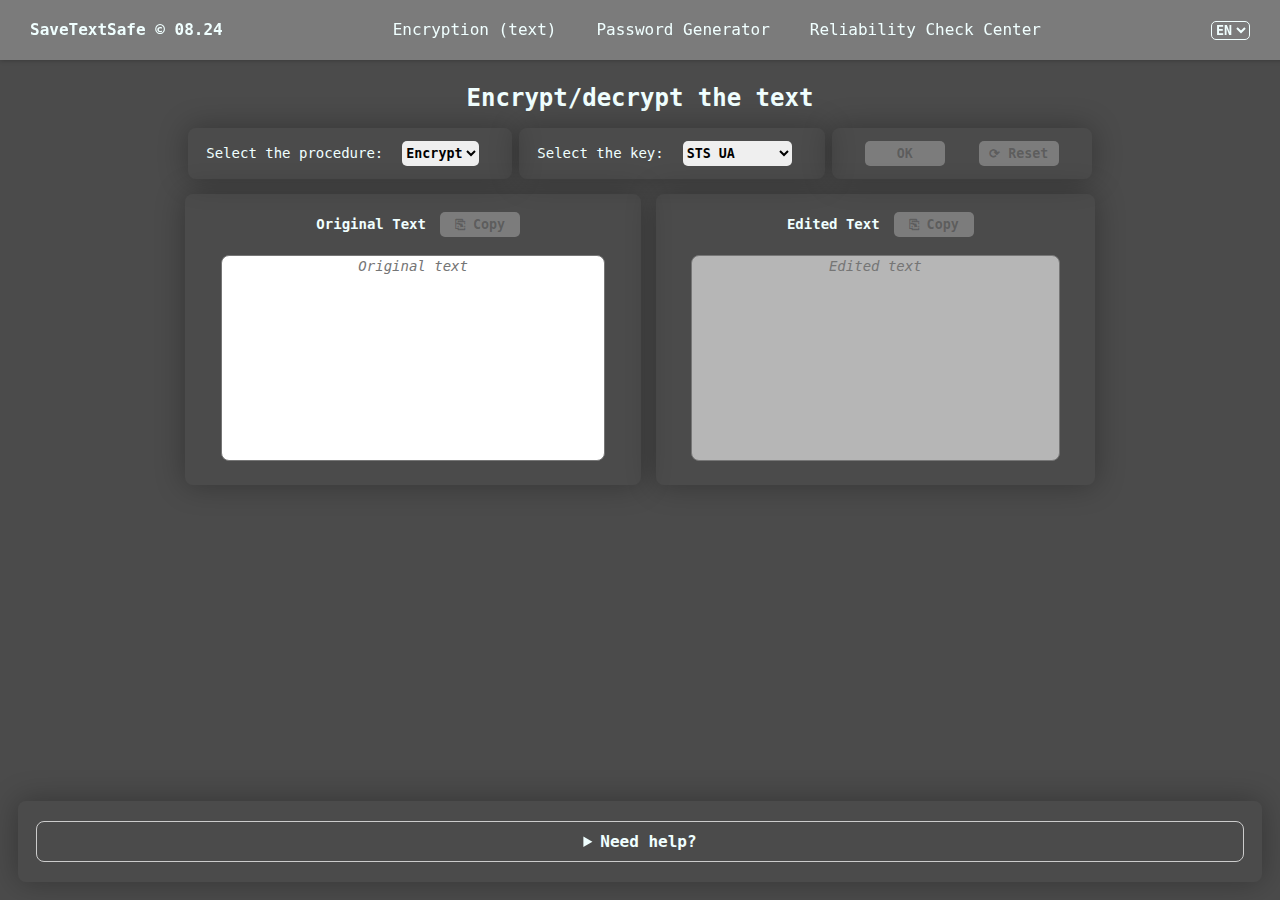
==== index.html @ 75fd4c8f "first commit" ====
<!DOCTYPE html>
<html lang="en">

<head>
    <meta charset="UTF-8">
    <meta name="viewport" content="width=device-width, initial-scale=1.0">
    <title>Encryption (text)</title>
    <link rel="icon" type="image/png" href="images/encrypt_icon.svg">
    <link rel="stylesheet" href="css/style.css">
    <link rel="stylesheet" href="css/header.css">
</head>

<body>
    <div class="wrapper">
        <header>
            <div class="header__section">
                <div class="header__item headerlogo__text">
                    <a href="about.html" title="About">SaveTextSafe © 08.24</a>
                </div>
            </div>
            <div class="header__section_main_services">
                <div class="header__item headerButton">
                    <a href="index.html">Encryption (text)</a>
                </div>
                <div class="header__item headerButton">
                    <a href="password_generator.html">Password Generator</a>
                </div>
                <div class="header__item headerButton">
                    <a href="cipher_reliability_check.html">Reliability Check Center</a>
                </div>
            </div>
            <div class="header__section">
                <div class="header__item language">
                    <select id="selectLanguage">
                        <option value="EN">EN</option>
                        <option value="UA">UA</option>
                    </select>
                </div>
            </div>
        </header>
        <nav class="scroll-nav">
            <ul>
                <li><a href="index.html">Encryption (text)</a></li>
                <li><a href="password_generator.html">Password Generator</a></li>
                <li><a href="cipher_reliability_check.html">Reliability Check Center</a></li>
            </ul>
        </nav>
        <main>
            <h1 id="encryptDecryptTitle">Encrypt/decrypt the text</h1>
            <div class="EncryptionControl">
                <form class="SelectProcedure">
                    <label>Select the procedure:</label>
                    <select id="selectProcedure">
                        <option value="encrypt">Encrypt</option>
                        <option value="decrypt">Decrypt</option>
                    </select>
                </form>
                <form class="ChooseEncryptKey">
                    <label>Select the key:</label>
                    <select id="chooseEncryptKey">
                        <option value="SC_UA">STS UA</option>
                        <option value="Caesar_UA_3">Caesar UA 3</option>
                        <option value="atbash_UA">Atbash UA</option>
                        <option value="SC_EN">STS EN</option>
                        <option value="Caesar_EN_3">Caesar EN 3</option>
                        <option value="atbash_EN">Atbash EN</option>
                    </select>
                </form>
                <form class="ActionButtons">
                    <button disabled id="submitButton" type="button" onclick="EncryptionRequest()">OK</button>
                    <button disabled id="resetResultsButton" type="button" onclick="resetTextareaValue()">⟳
                        Reset</button>
                </form>
            </div>
            <div class="TextArea">
                <form class="TextAreaOriginal">
                    <label id="textOriginal">Original Text</label>
                    <input disabled id="copyOriginalButton" type="button" onclick="copyTAWO()" value="⎘ Copy">
                    <textarea id="ta-wo" placeholder="Original text"></textarea>
                </form>
                <form class="TextAreaEdited">
                    <label id="textEdited">Edited Text</label>
                    <input disabled id="copyEditedButton" type="button" onclick="copyTARO()" value="⎘ Copy">
                    <textarea readonly id="ta-ro" placeholder="Edited text"></textarea>
                </form>
            </div>
        </main>
        <footer>
            <div class="EncryptionHelp">
                <form class="EncryptionHelpSection">
                    <details>
                        <summary id="needHelpTitle">Need help?</summary>
                        <details class="instruction">
                            <summary>How to use the service: step-by-step instruction</summary>
                            <ol>
                                <li>Select the procedure: Choose "decrypt" if you want to decrypt the text, or "encrypt"
                                    if you want to encrypt the text.</li>
                                <li>Select the key: Here, you will select the key for your chosen procedure.</li>
                                <li>After that, enter some text in the "Original text" form (the program will not work
                                    otherwise).</li>
                                <li>Once you have entered text in the "Original text" form, the program will unblock the
                                    control buttons ("OK", "Reset", "Copy"), and you can press "OK" or simply hit
                                    "Enter" on your keyboard to encrypt/decrypt your text. The encrypted or decrypted text
                                    will be displayed in the "Edited text" form.</li>
                                <li>If you want to copy your text (whether encrypted, decrypted, or original), you can
                                    click the "Copy" button in the appropriate form. If you encrypt the text and then
                                    accidentally erase the original text from the form, the text in the "Edited text"
                                    form will remain active for copying (until you reload the page).</li>
                            </ol>
                        </details>
                        <details>
                            <summary>What is encryption and why should I use it?</summary>
                            <p>Encryption is the process of converting text into a code that is unintelligible to
                                outsiders to protect information from unauthorized access. Encryption is used to protect
                                sensitive information such as passwords, personal data, financial information, etc.</p>
                        </details>
                        <details>
                            <summary>How is text encrypted or decrypted?</summary>
                            <p>During encryption, the text is converted into an encrypted code using a specific
                                algorithm and a key. An encryption key is a unique code used to both encrypt and decrypt
                                the text.</p>
                            <p> Decryption is the process of converting the encrypted text back to plain text
                                using the same key that was used for encryption. Without the correct key, decryption is
                                impossible.</p>
                        </details>
                        <details>
                            <summary>Is the encryption used on this page secure?</summary>
                            <p>No, this page only supports symmetric encryption (where the same key is used for
                                encryption
                                and decryption), so the text can be easily decrypted by guessing the key.</p>
                        </details>
                        <details>
                            <summary>Can I encrypt special characters and numbers?</summary>
                            <p>Yes, the encryption on this page supports encryption of special characters and numbers
                                along with regular text characters.
                            </p>
                        </details>
                        <details>
                            <summary>How can I make sure that the text is encrypted/decrypted correctly?</summary>
                            <p>You can check the correctness of encryption/decryption by comparing the results with the
                                original text by using crypt-keys in the website.</p>
                        </details>

                    </details>
                </form>
            </div>
        </footer>
    </div>
    <script src="js/control_results.js" defer></script>
    <script src="js/encryption.js" defer></script>
    <script src="js/event_select_lang.js" defer></script>
</body>

</html>
---- css/style.css ----
html, body {
    height: 100%;
    display: flex;
    flex-direction: column;
    background: #4B4B4B;
}

main {
    margin-top: 60px;
    flex: 1 1 auto;
}

#encryptDecryptTitle {
    text-align: center;
    font-size: 24px;
}

h1, label, p, li{
    font-family: monospace;
    color: azure;
    font-size: 14px;
}

textarea {
    resize: none;
    width: 90%;
    height: 200px;
}

textarea,
#textOriginal,
#textEdited,
#copyEditedButton,
#copyOriginalButton {
    margin: 10px;
}

.EncryptionControl {
    display: flex;
    flex-direction: row;
    justify-content: center;
    gap: 7px;
    padding-bottom: 15px;
    flex-wrap: wrap;
}

#selectProcedure,
#chooseEncryptKey,
#resetResultsButton,
#submitButton,
#copyEditedButton,
#copyOriginalButton {
    margin: 3px 15px;
    border-radius: 5px;
    height: 25px;
    font-family: monospace, Helvetica;
    font-weight: bold;
    cursor: pointer;
    border: none;
}

#resetResultsButton,
#submitButton,
#copyEditedButton,
#copyOriginalButton {
    width: 80px;
}

.wrapper{
    min-height: 100%;
    display: flex;
    flex-direction: column;
}

form {
    box-shadow: 0 0 30px rgba(0, 0, 0, 0.3);
    border-radius: 8px;
    padding: 10px 18px 10px 18px;
}

::selection {
    color: aquamarine;
}

.TextArea {
    display: flex;
    text-align: center;
    flex-wrap: wrap;
    justify-content: center;
    gap: 15px;
}

.TextArea ::placeholder {
    text-align: center;
    font-style: italic;
    font-size: 14px;
}

#ta-ro,
#ta-wo {
    border-radius: 8px;
}

#ta-ro {
    background-color: #b6b6b6;
    cursor: default;

}

#textEdited,
#textOriginal {
    font-weight: bold;
}

#copyEditedButton,
#copyOriginalButton {
    margin: 8px auto;
}

.EncryptionHelp {
    padding: 15px 10px 10px 10px;
}

details {
    margin: 10px 0;
    padding: 10px;
    border: 1px solid #ccc;
    border-radius: 8px;
}

summary {
    font-family: monospace, Helvetica;
    font-weight: bold;
    cursor: pointer;
    color: azure;
}

#needHelpTitle{
    text-align: center;
}

.instruction{
    border: 3px solid #ccc;
}
---- css/header.css ----
header {
    display: flex;
    justify-content: space-between;
    padding: 10px;
    background: #7b7b7b;
    color: azure;
    font-family: monospace, Helvetica;
    font-size: 16px;
    position: fixed;
    width: 100%;
    top: 0;
    left: 0;
    z-index: 1000;
    box-shadow: 0 0 5px rgba(0, 0, 0, 0.3);
}

.header__section,
.header__section_main_services {
    display: flex;
    padding-right: 20px;
}

.headerlogo__text { 
    font-weight: bold;
}

.headerlogo__text a:hover{
    border-bottom: none;
}

.header__item {
    padding: 10px 15px;
    margin-left: 5px;
    margin-right: 5px;
}

a {
    color: azure;
    text-decoration-line: none;
    transition: all .2s linear;
}

a:hover{
    padding-bottom: 1px;
    border-bottom: 2.5px solid azure;
}

.scroll-nav ul {
  display: flex;
  overflow-x: auto;
  list-style: none;
  padding: 15px;
  margin: 0;
}

.scroll-nav li {
  margin-right: 11px;
}

.scroll-nav a {
    text-decoration: none;
    color: azure;
    padding: 10px;
}

@media screen and (max-width: 1045px) {
    .header__section_main_services { display: none; }
    main { padding: 40px 10px 0px 10px; }
}

.scroll-nav{
    display: flex;
    padding-top: 50px;
    background: #6b6b6b;
    position: fixed;
    width: 100%;
    left: 0;
    font-size: 16px;
    font-family: monospace, Helvetica;
    justify-content: center;
    white-space: nowrap;    
}

@media screen and (min-width: 1046px) {
    .scroll-nav { display: none; }
    main { padding-top: 0px; }
}

#selectLanguage{
    background: transparent;
    border: 1px solid azure;
    border-radius: 5px;
    font-weight: bold;
    font-family: monospace, Helvetica;
    color: azure;
    cursor: pointer;
}
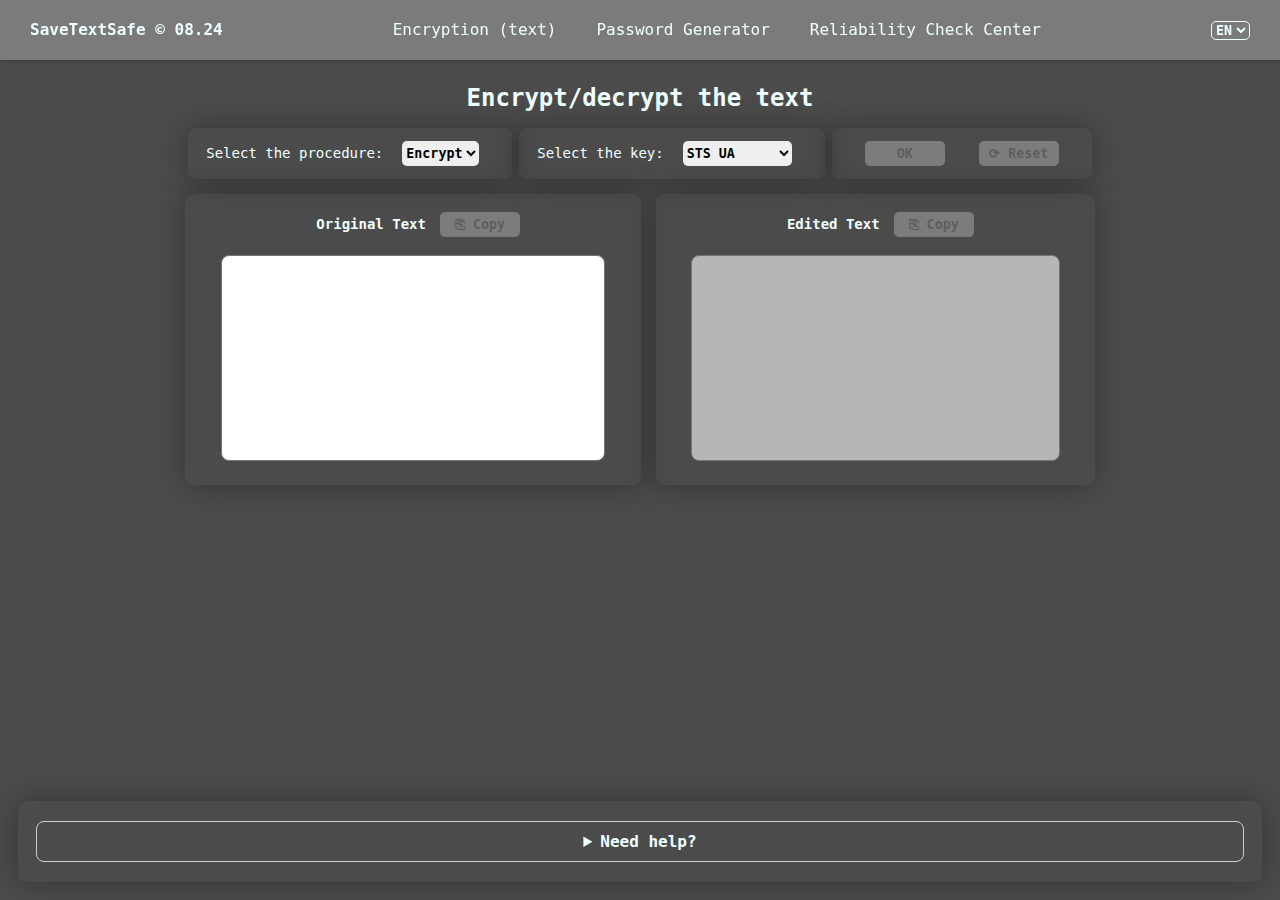
==== commit ca45a98c: "Переклад" ====
--- a/index.html
+++ b/index.html
@@ -4,7 +4,7 @@
 <head>
     <meta charset="UTF-8">
     <meta name="viewport" content="width=device-width, initial-scale=1.0">
-    <title>Encryption (text)</title>
+    <title data-key="titlePageEncryption">Encryption (text)</title>
     <link rel="icon" type="image/png" href="images/encrypt_icon.svg">
     <link rel="stylesheet" href="css/style.css">
     <link rel="stylesheet" href="css/header.css">
@@ -20,13 +20,14 @@
             </div>
             <div class="header__section_main_services">
                 <div class="header__item headerButton">
-                    <a href="index.html">Encryption (text)</a>
+                    <a href="index.html" data-key="encryptionText">Encryption (text)</a>
                 </div>
                 <div class="header__item headerButton">
-                    <a href="password_generator.html">Password Generator</a>
+                    <a href="password_generator.html" data-key="passwordGenerator">Password Generator</a>
                 </div>
                 <div class="header__item headerButton">
-                    <a href="cipher_reliability_check.html">Reliability Check Center</a>
+                    <a href="cipher_reliability_check.html" data-key="reliabilityCheckCenter">Reliability Check
+                        Center</a>
                 </div>
             </div>
             <div class="header__section">
@@ -40,23 +41,24 @@
         </header>
         <nav class="scroll-nav">
             <ul>
-                <li><a href="index.html">Encryption (text)</a></li>
-                <li><a href="password_generator.html">Password Generator</a></li>
-                <li><a href="cipher_reliability_check.html">Reliability Check Center</a></li>
+                <li><a href="index.html" data-key="encryptionText">Encryption (text)</a></li>
+                <li><a href="password_generator.html" data-key="passwordGenerator">Password Generator</a></li>
+                <li><a href="cipher_reliability_check.html" data-key="reliabilityCheckCenter">Reliability Check
+                        Center</a></li>
             </ul>
         </nav>
         <main>
-            <h1 id="encryptDecryptTitle">Encrypt/decrypt the text</h1>
+            <h1 id="encryptDecryptTitle" data-key="encryptDecryptTitle">Encrypt/decrypt the text</h1>
             <div class="EncryptionControl">
                 <form class="SelectProcedure">
-                    <label>Select the procedure:</label>
+                    <label data-key="selectProcedureLabel">Select the procedure:</label>
                     <select id="selectProcedure">
-                        <option value="encrypt">Encrypt</option>
-                        <option value="decrypt">Decrypt</option>
+                        <option value="encrypt" data-key="encryptOption">Encrypt</option>
+                        <option value="decrypt" data-key="decryptOption">Decrypt</option>
                     </select>
                 </form>
                 <form class="ChooseEncryptKey">
-                    <label>Select the key:</label>
+                    <label data-key="selectKeyLabel">Select the key:</label>
                     <select id="chooseEncryptKey">
                         <option value="SC_UA">STS UA</option>
                         <option value="Caesar_UA_3">Caesar UA 3</option>
@@ -74,14 +76,14 @@
             </div>
             <div class="TextArea">
                 <form class="TextAreaOriginal">
-                    <label id="textOriginal">Original Text</label>
+                    <label id="textOriginal" data-key="textOriginal">Original Text</label>
                     <input disabled id="copyOriginalButton" type="button" onclick="copyTAWO()" value="⎘ Copy">
-                    <textarea id="ta-wo" placeholder="Original text"></textarea>
+                    <textarea id="ta-wo"></textarea>
                 </form>
                 <form class="TextAreaEdited">
-                    <label id="textEdited">Edited Text</label>
+                    <label id="textEdited" data-key="textEdited">Edited Text</label>
                     <input disabled id="copyEditedButton" type="button" onclick="copyTARO()" value="⎘ Copy">
-                    <textarea readonly id="ta-ro" placeholder="Edited text"></textarea>
+                    <textarea readonly id="ta-ro"></textarea>
                 </form>
             </div>
         </main>
@@ -89,58 +91,62 @@
             <div class="EncryptionHelp">
                 <form class="EncryptionHelpSection">
                     <details>
-                        <summary id="needHelpTitle">Need help?</summary>
+                        <summary id="needHelpTitle" data-key="needHelpTitle">Need help?</summary>
                         <details class="instruction">
-                            <summary>How to use the service: step-by-step instruction</summary>
+                            <summary data-key="instruction">How to use the service: step-by-step instruction</summary>
                             <ol>
-                                <li>Select the procedure: Choose "decrypt" if you want to decrypt the text, or "encrypt"
-                                    if you want to encrypt the text.</li>
-                                <li>Select the key: Here, you will select the key for your chosen procedure.</li>
-                                <li>After that, enter some text in the "Original text" form (the program will not work
-                                    otherwise).</li>
-                                <li>Once you have entered text in the "Original text" form, the program will unblock the
-                                    control buttons ("OK", "Reset", "Copy"), and you can press "OK" or simply hit
-                                    "Enter" on your keyboard to encrypt/decrypt your text. The encrypted or decrypted text
-                                    will be displayed in the "Edited text" form.</li>
-                                <li>If you want to copy your text (whether encrypted, decrypted, or original), you can
-                                    click the "Copy" button in the appropriate form. If you encrypt the text and then
-                                    accidentally erase the original text from the form, the text in the "Edited text"
-                                    form will remain active for copying (until you reload the page).</li>
+                                <li data-key="li1">Select the procedure: Choose "decrypt" if you want to decrypt the
+                                    text, or "encrypt" if you want to encrypt the text.</li>
+                                <li data-key="li2">Select the key: Here, you will select the key for your chosen
+                                    procedure.</li>
+                                <li data-key="li3">After that, enter some text in the "Original text" form (the program
+                                    will not work otherwise).</li>
+                                <li data-key="li4">Once you have entered text in the "Original text" form, the program
+                                    will unblock the control buttons ("OK", "Reset", "Copy"), and you can press "OK" or
+                                    simply hit "Enter" on your keyboard to encrypt/decrypt your text. The encrypted or
+                                    decrypted text will be displayed in the "Edited text" form.</li>
+                                <li data-key="li5">If you want to copy your text (whether encrypted, decrypted, or
+                                    original), you can click the "Copy" button in the appropriate form. If you encrypt
+                                    the text and then accidentally erase the original text from the form, the text in
+                                    the "Edited text" form will remain active for copying (until you reload the page).
+                                </li>
                             </ol>
                         </details>
                         <details>
-                            <summary>What is encryption and why should I use it?</summary>
-                            <p>Encryption is the process of converting text into a code that is unintelligible to
-                                outsiders to protect information from unauthorized access. Encryption is used to protect
-                                sensitive information such as passwords, personal data, financial information, etc.</p>
+                            <summary data-key="encryptionDefinition">What is encryption and why should I use it?
+                            </summary>
+                            <p data-key="encryptionDefinitionText">Encryption is the process of converting text into a
+                                code that is unintelligible to outsiders to protect information from unauthorized
+                                access. Encryption is used to protect sensitive information such as passwords, personal
+                                data, financial information, etc.</p>
                         </details>
                         <details>
-                            <summary>How is text encrypted or decrypted?</summary>
-                            <p>During encryption, the text is converted into an encrypted code using a specific
-                                algorithm and a key. An encryption key is a unique code used to both encrypt and decrypt
-                                the text.</p>
-                            <p> Decryption is the process of converting the encrypted text back to plain text
-                                using the same key that was used for encryption. Without the correct key, decryption is
-                                impossible.</p>
+                            <summary data-key="encryptionProcess">How is text encrypted or decrypted?</summary>
+                            <p data-key="encryptionProcessText1">During encryption, the text is converted into an
+                                encrypted code using a specific algorithm and a key. An encryption key is a unique code
+                                used to both encrypt and decrypt the text.</p>
+                            <p data-key="encryptionProcessText2">Decryption is the process of converting the encrypted
+                                text back to plain text using the same key that was used for encryption. Without the
+                                correct key, decryption is impossible.</p>
                         </details>
                         <details>
-                            <summary>Is the encryption used on this page secure?</summary>
-                            <p>No, this page only supports symmetric encryption (where the same key is used for
-                                encryption
-                                and decryption), so the text can be easily decrypted by guessing the key.</p>
+                            <summary data-key="security">Is the encryption used on this page secure?</summary>
+                            <p data-key="securityText">No, this page only supports symmetric encryption (where the same
+                                key is used for encryption and decryption), so the text can be easily decrypted by
+                                guessing the key.</p>
                         </details>
                         <details>
-                            <summary>Can I encrypt special characters and numbers?</summary>
-                            <p>Yes, the encryption on this page supports encryption of special characters and numbers
-                                along with regular text characters.
-                            </p>
+                            <summary data-key="specialCharacters">Can I encrypt special characters and numbers?
+                            </summary>
+                            <p data-key="specialCharactersText">Yes, the encryption on this page supports encryption of
+                                special characters and numbers along with regular text characters.</p>
                         </details>
                         <details>
-                            <summary>How can I make sure that the text is encrypted/decrypted correctly?</summary>
-                            <p>You can check the correctness of encryption/decryption by comparing the results with the
-                                original text by using crypt-keys in the website.</p>
+                            <summary data-key="verification">How can I make sure that the text is encrypted/decrypted
+                                correctly?</summary>
+                            <p data-key="verificationText">You can check the correctness of encryption/decryption by
+                                comparing the results with the original text by using crypt-keys in the website.</p>
                         </details>
-
                     </details>
                 </form>
             </div>
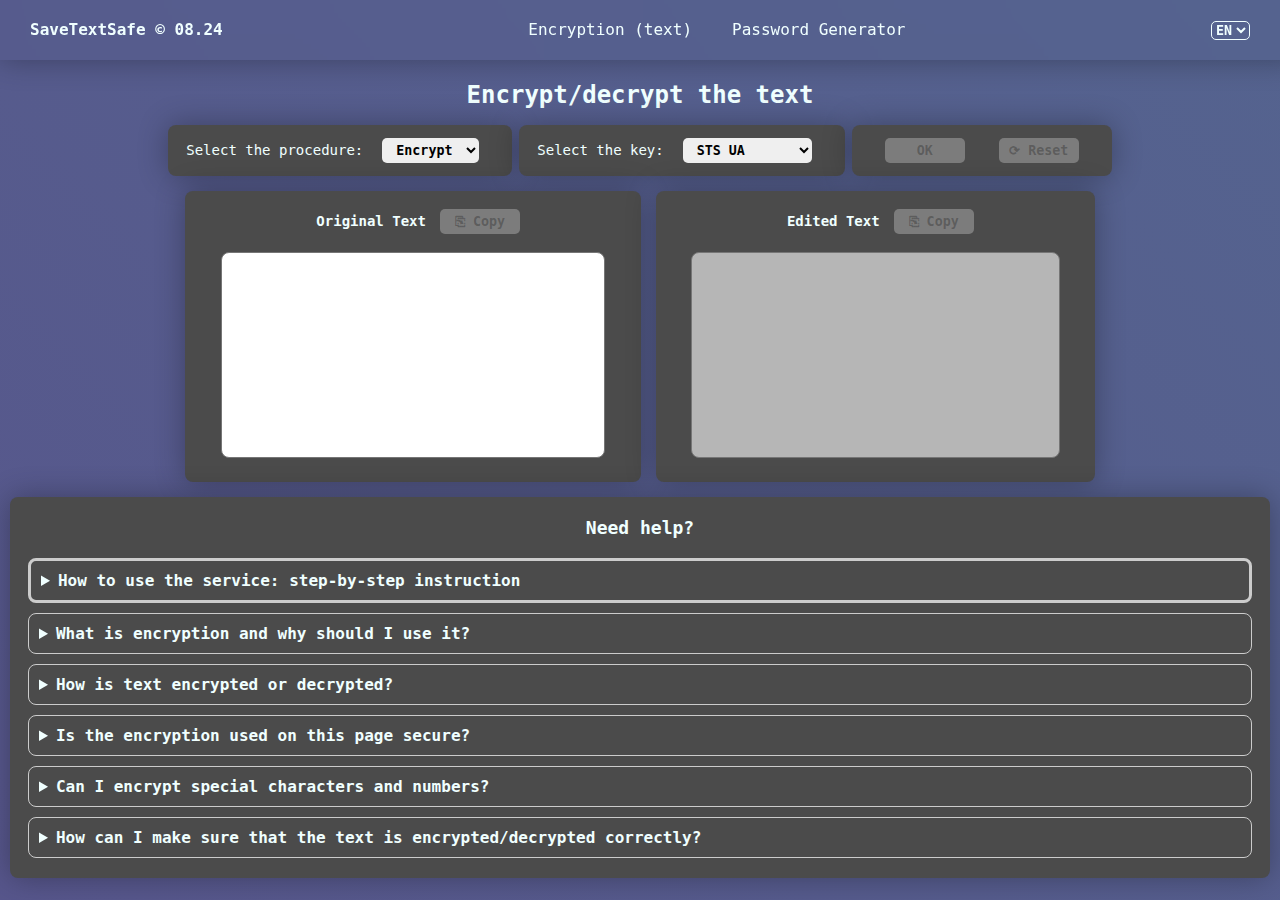
==== commit e845ea3e: "Новий дизайн" ====
--- a/index.html
+++ b/index.html
@@ -25,10 +25,6 @@
                 <div class="header__item headerButton">
                     <a href="password_generator.html" data-key="passwordGenerator">Password Generator</a>
                 </div>
-                <div class="header__item headerButton">
-                    <a href="cipher_reliability_check.html" data-key="reliabilityCheckCenter">Reliability Check
-                        Center</a>
-                </div>
             </div>
             <div class="header__section">
                 <div class="header__item language">
@@ -43,22 +39,20 @@
             <ul>
                 <li><a href="index.html" data-key="encryptionText">Encryption (text)</a></li>
                 <li><a href="password_generator.html" data-key="passwordGenerator">Password Generator</a></li>
-                <li><a href="cipher_reliability_check.html" data-key="reliabilityCheckCenter">Reliability Check
-                        Center</a></li>
             </ul>
         </nav>
         <main>
             <h1 id="encryptDecryptTitle" data-key="encryptDecryptTitle">Encrypt/decrypt the text</h1>
             <div class="EncryptionControl">
                 <form class="SelectProcedure">
-                    <label data-key="selectProcedureLabel">Select the procedure:</label>
+                    <label data-key="selectProcedureLabel" for="selectProcedure">Select the procedure:</label>
                     <select id="selectProcedure">
                         <option value="encrypt" data-key="encryptOption">Encrypt</option>
                         <option value="decrypt" data-key="decryptOption">Decrypt</option>
                     </select>
                 </form>
                 <form class="ChooseEncryptKey">
-                    <label data-key="selectKeyLabel">Select the key:</label>
+                    <label data-key="selectKeyLabel" for="chooseEncryptKey">Select the key:</label>
                     <select id="chooseEncryptKey">
                         <option value="SC_UA">STS UA</option>
                         <option value="Caesar_UA_3">Caesar UA 3</option>
@@ -76,12 +70,12 @@
             </div>
             <div class="TextArea">
                 <form class="TextAreaOriginal">
-                    <label id="textOriginal" data-key="textOriginal">Original Text</label>
+                    <label id="textOriginal" data-key="textOriginal" for="copyOriginalButton">Original Text</label>
                     <input disabled id="copyOriginalButton" type="button" onclick="copyTAWO()" value="⎘ Copy">
                     <textarea id="ta-wo"></textarea>
                 </form>
                 <form class="TextAreaEdited">
-                    <label id="textEdited" data-key="textEdited">Edited Text</label>
+                    <label id="textEdited" data-key="textEdited" for="copyEditedButton">Edited Text</label>
                     <input disabled id="copyEditedButton" type="button" onclick="copyTARO()" value="⎘ Copy">
                     <textarea readonly id="ta-ro"></textarea>
                 </form>
@@ -90,63 +84,61 @@
         <footer>
             <div class="EncryptionHelp">
                 <form class="EncryptionHelpSection">
+                    <p id="needHelpTitle" data-key="needHelpTitle">Need help?</p>
+                    <details class="instruction">
+                        <summary data-key="instruction">How to use the service: step-by-step instruction</summary>
+                        <ol>
+                            <li data-key="li1">Select the procedure: Choose "decrypt" if you want to decrypt the
+                                text, or "encrypt" if you want to encrypt the text.</li>
+                            <li data-key="li2">Select the key: Here, you will select the key for your chosen
+                                procedure.</li>
+                            <li data-key="li3">After that, enter some text in the "Original text" form (the program
+                                will not work otherwise).</li>
+                            <li data-key="li4">Once you have entered text in the "Original text" form, the program
+                                will unblock the control buttons ("OK", "Reset", "Copy"), and you can press "OK" or
+                                simply hit "Enter" on your keyboard to encrypt/decrypt your text. The encrypted or
+                                decrypted text will be displayed in the "Edited text" form.</li>
+                            <li data-key="li5">If you want to copy your text (whether encrypted, decrypted, or
+                                original), you can click the "Copy" button in the appropriate form. If you encrypt
+                                the text and then accidentally erase the original text from the form, the text in
+                                the "Edited text" form will remain active for copying (until you reload the page).
+                            </li>
+                        </ol>
+                    </details>
                     <details>
-                        <summary id="needHelpTitle" data-key="needHelpTitle">Need help?</summary>
-                        <details class="instruction">
-                            <summary data-key="instruction">How to use the service: step-by-step instruction</summary>
-                            <ol>
-                                <li data-key="li1">Select the procedure: Choose "decrypt" if you want to decrypt the
-                                    text, or "encrypt" if you want to encrypt the text.</li>
-                                <li data-key="li2">Select the key: Here, you will select the key for your chosen
-                                    procedure.</li>
-                                <li data-key="li3">After that, enter some text in the "Original text" form (the program
-                                    will not work otherwise).</li>
-                                <li data-key="li4">Once you have entered text in the "Original text" form, the program
-                                    will unblock the control buttons ("OK", "Reset", "Copy"), and you can press "OK" or
-                                    simply hit "Enter" on your keyboard to encrypt/decrypt your text. The encrypted or
-                                    decrypted text will be displayed in the "Edited text" form.</li>
-                                <li data-key="li5">If you want to copy your text (whether encrypted, decrypted, or
-                                    original), you can click the "Copy" button in the appropriate form. If you encrypt
-                                    the text and then accidentally erase the original text from the form, the text in
-                                    the "Edited text" form will remain active for copying (until you reload the page).
-                                </li>
-                            </ol>
-                        </details>
-                        <details>
-                            <summary data-key="encryptionDefinition">What is encryption and why should I use it?
-                            </summary>
-                            <p data-key="encryptionDefinitionText">Encryption is the process of converting text into a
-                                code that is unintelligible to outsiders to protect information from unauthorized
-                                access. Encryption is used to protect sensitive information such as passwords, personal
-                                data, financial information, etc.</p>
-                        </details>
-                        <details>
-                            <summary data-key="encryptionProcess">How is text encrypted or decrypted?</summary>
-                            <p data-key="encryptionProcessText1">During encryption, the text is converted into an
-                                encrypted code using a specific algorithm and a key. An encryption key is a unique code
-                                used to both encrypt and decrypt the text.</p>
-                            <p data-key="encryptionProcessText2">Decryption is the process of converting the encrypted
-                                text back to plain text using the same key that was used for encryption. Without the
-                                correct key, decryption is impossible.</p>
-                        </details>
-                        <details>
-                            <summary data-key="security">Is the encryption used on this page secure?</summary>
-                            <p data-key="securityText">No, this page only supports symmetric encryption (where the same
-                                key is used for encryption and decryption), so the text can be easily decrypted by
-                                guessing the key.</p>
-                        </details>
-                        <details>
-                            <summary data-key="specialCharacters">Can I encrypt special characters and numbers?
-                            </summary>
-                            <p data-key="specialCharactersText">Yes, the encryption on this page supports encryption of
-                                special characters and numbers along with regular text characters.</p>
-                        </details>
-                        <details>
-                            <summary data-key="verification">How can I make sure that the text is encrypted/decrypted
-                                correctly?</summary>
-                            <p data-key="verificationText">You can check the correctness of encryption/decryption by
-                                comparing the results with the original text by using crypt-keys in the website.</p>
-                        </details>
+                        <summary data-key="encryptionDefinition">What is encryption and why should I use it?
+                        </summary>
+                        <p data-key="encryptionDefinitionText">Encryption is the process of converting text into a
+                            code that is unintelligible to outsiders to protect information from unauthorized
+                            access. Encryption is used to protect sensitive information such as passwords, personal
+                            data, financial information, etc.</p>
+                    </details>
+                    <details>
+                        <summary data-key="encryptionProcess">How is text encrypted or decrypted?</summary>
+                        <p data-key="encryptionProcessText1">During encryption, the text is converted into an
+                            encrypted code using a specific algorithm and a key. An encryption key is a unique code
+                            used to both encrypt and decrypt the text.</p>
+                        <p data-key="encryptionProcessText2">Decryption is the process of converting the encrypted
+                            text back to plain text using the same key that was used for encryption. Without the
+                            correct key, decryption is impossible.</p>
+                    </details>
+                    <details>
+                        <summary data-key="security">Is the encryption used on this page secure?</summary>
+                        <p data-key="securityText">No, this page only supports symmetric encryption (where the same
+                            key is used for encryption and decryption), so the text can be easily decrypted by
+                            guessing the key.</p>
+                    </details>
+                    <details>
+                        <summary data-key="specialCharacters">Can I encrypt special characters and numbers?
+                        </summary>
+                        <p data-key="specialCharactersText">Yes, the encryption on this page supports encryption of
+                            special characters and numbers along with regular text characters.</p>
+                    </details>
+                    <details>
+                        <summary data-key="verification">How can I make sure that the text is encrypted/decrypted
+                            correctly?</summary>
+                        <p data-key="verificationText">You can check the correctness of encryption/decryption by
+                            comparing the results with the original text by using crypt-keys in the website.</p>
                     </details>
                 </form>
             </div>
--- a/css/style.css
+++ b/css/style.css
@@ -1,12 +1,16 @@
 html, body {
-    height: 100%;
-    display: flex;
-    flex-direction: column;
-    background: #4B4B4B;
+    height: fit-content;
+}
+
+body{
+    margin: 0;
+    background-size: 900% 900%;
+    background-image: linear-gradient(45deg, #5f2c82, #49a09d);
+    animation: gradient 15s ease infinite;
 }
 
 main {
-    margin-top: 60px;
+    margin-top: 65px;
     flex: 1 1 auto;
 }
 
@@ -51,12 +55,14 @@
 #copyEditedButton,
 #copyOriginalButton {
     margin: 3px 15px;
+    padding: 0px 10px 0px 10px ;
     border-radius: 5px;
     height: 25px;
     font-family: monospace, Helvetica;
     font-weight: bold;
     cursor: pointer;
     border: none;
+    outline: none;
 }
 
 #resetResultsButton,
@@ -76,10 +82,13 @@
     box-shadow: 0 0 30px rgba(0, 0, 0, 0.3);
     border-radius: 8px;
     padding: 10px 18px 10px 18px;
+    background: #4B4B4B;
 }
 
 ::selection {
-    color: aquamarine;
+    color: #b3c6ff; /* зелений */
+    font-weight: bold;
+    text-shadow: 1px 1px 1px #7c85ef; /* темніший зелений */
 }
 
 .TextArea {
@@ -90,12 +99,6 @@
     gap: 15px;
 }
 
-.TextArea ::placeholder {
-    text-align: center;
-    font-style: italic;
-    font-size: 14px;
-}
-
 #ta-ro,
 #ta-wo {
     border-radius: 8px;
@@ -104,7 +107,6 @@
 #ta-ro {
     background-color: #b6b6b6;
     cursor: default;
-
 }
 
 #textEdited,
@@ -137,8 +139,24 @@
 
 #needHelpTitle{
     text-align: center;
+    font-weight: bold;
+    font-size: 18px;
+    margin: 0;
+    padding: 10px;
 }
 
 .instruction{
     border: 3px solid #ccc;
+}
+
+@keyframes gradient {
+    0% {
+        background-position: 0 50%;
+    }
+    50% {
+        background-position: 100% 50%;
+    }
+    100% {
+        background-position: 0 50%;
+    }
 }--- a/css/header.css
+++ b/css/header.css
@@ -2,7 +2,7 @@
     display: flex;
     justify-content: space-between;
     padding: 10px;
-    background: #7b7b7b;
+    /*background: #7b7b7b;*/
     color: azure;
     font-family: monospace, Helvetica;
     font-size: 16px;
@@ -11,7 +11,11 @@
     top: 0;
     left: 0;
     z-index: 1000;
-    box-shadow: 0 0 5px rgba(0, 0, 0, 0.3);
+}
+
+header, .scroll-nav{
+    backdrop-filter: blur(10px);
+    box-shadow: 0 0 30px rgba(0, 0, 0, 0.3);
 }
 
 .header__section,
@@ -47,7 +51,6 @@
 
 .scroll-nav ul {
   display: flex;
-  overflow-x: auto;
   list-style: none;
   padding: 15px;
   margin: 0;
@@ -70,8 +73,8 @@
 
 .scroll-nav{
     display: flex;
-    padding-top: 50px;
-    background: #6b6b6b;
+    padding-top: 60px;
+    /*background: #6b6b6b;*/
     position: fixed;
     width: 100%;
     left: 0;
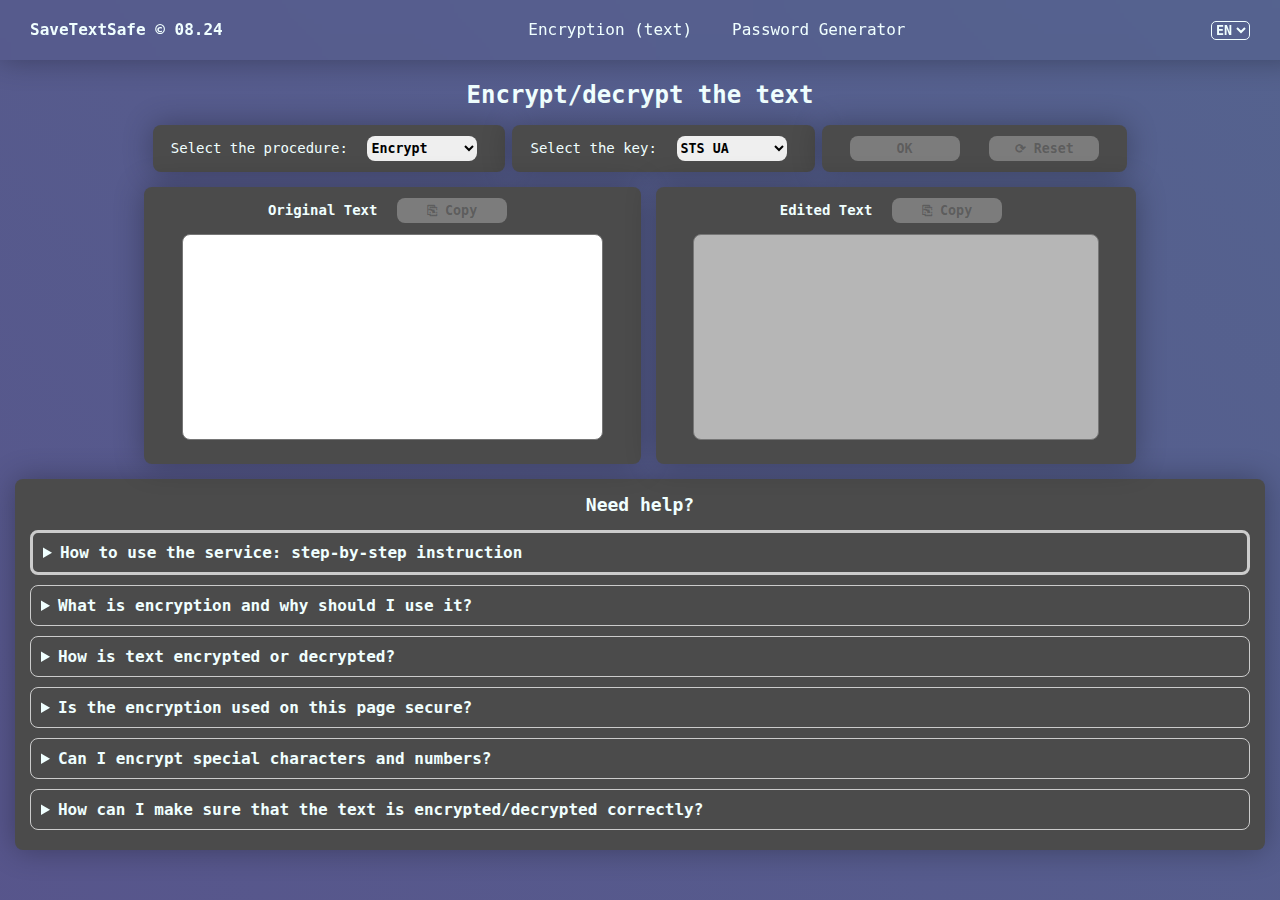
==== commit fd58f221: "Password Generator Page" ====
--- a/index.html
+++ b/index.html
@@ -6,143 +6,142 @@
     <meta name="viewport" content="width=device-width, initial-scale=1.0">
     <title data-key="titlePageEncryption">Encryption (text)</title>
     <link rel="icon" type="image/png" href="images/encrypt_icon.svg">
-    <link rel="stylesheet" href="css/style.css">
+    <link rel="stylesheet" href="css/main.css">
     <link rel="stylesheet" href="css/header.css">
+    <link rel="stylesheet" href="css/help.css">
+    <link rel="stylesheet" href="css/bganim.css">
 </head>
 
 <body>
-    <div class="wrapper">
-        <header>
-            <div class="header__section">
-                <div class="header__item headerlogo__text">
-                    <a href="about.html" title="About">SaveTextSafe © 08.24</a>
-                </div>
+    <header>
+        <div class="header__section">
+            <div class="header__item headerlogo__text">
+                <a href="about.html" title="About">SaveTextSafe © 08.24</a>
             </div>
-            <div class="header__section_main_services">
-                <div class="header__item headerButton">
-                    <a href="index.html" data-key="encryptionText">Encryption (text)</a>
-                </div>
-                <div class="header__item headerButton">
-                    <a href="password_generator.html" data-key="passwordGenerator">Password Generator</a>
-                </div>
+        </div>
+        <div class="header__section_main_services">
+            <div class="header__item headerButton">
+                <a href="index.html" data-key="encryptionText">Encryption (text)</a>
             </div>
-            <div class="header__section">
-                <div class="header__item language">
-                    <select id="selectLanguage">
-                        <option value="EN">EN</option>
-                        <option value="UA">UA</option>
-                    </select>
-                </div>
+            <div class="header__item headerButton">
+                <a href="password_generator.html" data-key="passwordGenerator">Password Generator</a>
             </div>
-        </header>
-        <nav class="scroll-nav">
-            <ul>
-                <li><a href="index.html" data-key="encryptionText">Encryption (text)</a></li>
-                <li><a href="password_generator.html" data-key="passwordGenerator">Password Generator</a></li>
-            </ul>
-        </nav>
-        <main>
-            <h1 id="encryptDecryptTitle" data-key="encryptDecryptTitle">Encrypt/decrypt the text</h1>
-            <div class="EncryptionControl">
-                <form class="SelectProcedure">
-                    <label data-key="selectProcedureLabel" for="selectProcedure">Select the procedure:</label>
-                    <select id="selectProcedure">
-                        <option value="encrypt" data-key="encryptOption">Encrypt</option>
-                        <option value="decrypt" data-key="decryptOption">Decrypt</option>
-                    </select>
-                </form>
-                <form class="ChooseEncryptKey">
-                    <label data-key="selectKeyLabel" for="chooseEncryptKey">Select the key:</label>
-                    <select id="chooseEncryptKey">
-                        <option value="SC_UA">STS UA</option>
-                        <option value="Caesar_UA_3">Caesar UA 3</option>
-                        <option value="atbash_UA">Atbash UA</option>
-                        <option value="SC_EN">STS EN</option>
-                        <option value="Caesar_EN_3">Caesar EN 3</option>
-                        <option value="atbash_EN">Atbash EN</option>
-                    </select>
-                </form>
-                <form class="ActionButtons">
-                    <button disabled id="submitButton" type="button" onclick="EncryptionRequest()">OK</button>
-                    <button disabled id="resetResultsButton" type="button" onclick="resetTextareaValue()">⟳
-                        Reset</button>
-                </form>
+        </div>
+        <div class="header__section">
+            <div class="header__item language">
+                <select id="selectLanguage">
+                    <option value="EN">EN</option>
+                    <option value="UA">UA</option>
+                </select>
             </div>
-            <div class="TextArea">
-                <form class="TextAreaOriginal">
-                    <label id="textOriginal" data-key="textOriginal" for="copyOriginalButton">Original Text</label>
-                    <input disabled id="copyOriginalButton" type="button" onclick="copyTAWO()" value="⎘ Copy">
-                    <textarea id="ta-wo"></textarea>
-                </form>
-                <form class="TextAreaEdited">
-                    <label id="textEdited" data-key="textEdited" for="copyEditedButton">Edited Text</label>
-                    <input disabled id="copyEditedButton" type="button" onclick="copyTARO()" value="⎘ Copy">
-                    <textarea readonly id="ta-ro"></textarea>
-                </form>
-            </div>
-        </main>
-        <footer>
-            <div class="EncryptionHelp">
-                <form class="EncryptionHelpSection">
-                    <p id="needHelpTitle" data-key="needHelpTitle">Need help?</p>
-                    <details class="instruction">
-                        <summary data-key="instruction">How to use the service: step-by-step instruction</summary>
-                        <ol>
-                            <li data-key="li1">Select the procedure: Choose "decrypt" if you want to decrypt the
-                                text, or "encrypt" if you want to encrypt the text.</li>
-                            <li data-key="li2">Select the key: Here, you will select the key for your chosen
-                                procedure.</li>
-                            <li data-key="li3">After that, enter some text in the "Original text" form (the program
-                                will not work otherwise).</li>
-                            <li data-key="li4">Once you have entered text in the "Original text" form, the program
-                                will unblock the control buttons ("OK", "Reset", "Copy"), and you can press "OK" or
-                                simply hit "Enter" on your keyboard to encrypt/decrypt your text. The encrypted or
-                                decrypted text will be displayed in the "Edited text" form.</li>
-                            <li data-key="li5">If you want to copy your text (whether encrypted, decrypted, or
-                                original), you can click the "Copy" button in the appropriate form. If you encrypt
-                                the text and then accidentally erase the original text from the form, the text in
-                                the "Edited text" form will remain active for copying (until you reload the page).
-                            </li>
-                        </ol>
-                    </details>
-                    <details>
-                        <summary data-key="encryptionDefinition">What is encryption and why should I use it?
-                        </summary>
-                        <p data-key="encryptionDefinitionText">Encryption is the process of converting text into a
-                            code that is unintelligible to outsiders to protect information from unauthorized
-                            access. Encryption is used to protect sensitive information such as passwords, personal
-                            data, financial information, etc.</p>
-                    </details>
-                    <details>
-                        <summary data-key="encryptionProcess">How is text encrypted or decrypted?</summary>
-                        <p data-key="encryptionProcessText1">During encryption, the text is converted into an
-                            encrypted code using a specific algorithm and a key. An encryption key is a unique code
-                            used to both encrypt and decrypt the text.</p>
-                        <p data-key="encryptionProcessText2">Decryption is the process of converting the encrypted
-                            text back to plain text using the same key that was used for encryption. Without the
-                            correct key, decryption is impossible.</p>
-                    </details>
-                    <details>
-                        <summary data-key="security">Is the encryption used on this page secure?</summary>
-                        <p data-key="securityText">No, this page only supports symmetric encryption (where the same
-                            key is used for encryption and decryption), so the text can be easily decrypted by
-                            guessing the key.</p>
-                    </details>
-                    <details>
-                        <summary data-key="specialCharacters">Can I encrypt special characters and numbers?
-                        </summary>
-                        <p data-key="specialCharactersText">Yes, the encryption on this page supports encryption of
-                            special characters and numbers along with regular text characters.</p>
-                    </details>
-                    <details>
-                        <summary data-key="verification">How can I make sure that the text is encrypted/decrypted
-                            correctly?</summary>
-                        <p data-key="verificationText">You can check the correctness of encryption/decryption by
-                            comparing the results with the original text by using crypt-keys in the website.</p>
-                    </details>
-                </form>
-            </div>
-        </footer>
+        </div>
+    </header>
+    <nav class="rounded scroll-nav">
+        <ul>
+            <li><a href="index.html" data-key="encryptionText">Encryption (text)</a></li>
+            <li><a href="password_generator.html" data-key="passwordGenerator">Password Generator</a></li>
+        </ul>
+    </nav>
+    <main>
+        <h1 id="encryptDecryptTitle" data-key="encryptDecryptTitle">Encrypt/decrypt the text</h1>
+        <div class="EncryptionControl">
+            <form class="rounded SelectProcedure">
+                <label data-key="selectProcedureLabel" for="selectProcedure">Select the procedure:</label>
+                <select id="selectProcedure" class="rounded">
+                    <option value="encrypt" data-key="encryptOption">Encrypt</option>
+                    <option value="decrypt" data-key="decryptOption">Decrypt</option>
+                </select>
+            </form>
+            <form class="rounded ChooseEncryptKey">
+                <label data-key="selectKeyLabel" for="chooseEncryptKey">Select the key:</label>
+                <select class="rounded" id="chooseEncryptKey">
+                    <option value="SC_UA">STS UA</option>
+                    <option value="Caesar_UA_3">Caesar UA 3</option>
+                    <option value="atbash_UA">Atbash UA</option>
+                    <option value="SC_EN">STS EN</option>
+                    <option value="Caesar_EN_3">Caesar EN 3</option>
+                    <option value="atbash_EN">Atbash EN</option>
+                </select>
+            </form>
+            <form class="rounded ActionButtons">
+                <button class="rounded" disabled id="submitButton" type="button" onclick="EncryptionRequest()">OK</button>
+                <button class="rounded" disabled id="resetResultsButton" type="button" onclick="resetTextareaValue()">⟳
+                    Reset</button>
+            </form>
+        </div>
+        <div class="TextArea">
+            <form class="rounded TextAreaOriginal">
+                <label id="textOriginal" data-key="textOriginal" for="copyOriginalButton">Original Text</label>
+                <input class="rounded" disabled id="copyOriginalButton" type="button" onclick="copyTAWO()" value="⎘ Copy">
+                <textarea class="rounded" id="ta-wo"></textarea>
+            </form>
+            <form class="rounded TextAreaEdited">
+                <label id="textEdited" data-key="textEdited" for="copyEditedButton">Edited Text</label>
+                <input class="rounded" disabled id="copyEditedButton" type="button" onclick="copyTARO()" value="⎘ Copy">
+                <textarea class="rounded" readonly id="ta-ro"></textarea>
+            </form>
+        </div>
+    </main>
+    <footer>
+        <div class="rounded EncryptionHelp">
+            <p id="needHelpTitle" data-key="needHelpTitle">Need help?</p>
+            <details class="rounded instruction">
+                <summary data-key="instruction">How to use the service: step-by-step instruction</summary>
+                <ol>
+                    <li data-key="li1">Select the procedure: Choose "decrypt" if you want to decrypt the
+                        text, or "encrypt" if you want to encrypt the text.</li>
+                    <li data-key="li2">Select the key: Here, you will select the key for your chosen
+                        procedure.</li>
+                    <li data-key="li3">After that, enter some text in the "Original text" form (the program
+                        will not work otherwise).</li>
+                    <li data-key="li4">Once you have entered text in the "Original text" form, the program
+                        will unblock the control buttons ("OK", "Reset", "Copy"), and you can press "OK" or
+                        simply hit "Enter" on your keyboard to encrypt/decrypt your text. The encrypted or
+                        decrypted text will be displayed in the "Edited text" form.</li>
+                    <li data-key="li5">If you want to copy your text (whether encrypted, decrypted, or
+                        original), you can click the "Copy" button in the appropriate form. If you encrypt
+                        the text and then accidentally erase the original text from the form, the text in
+                        the "Edited text" form will remain active for copying (until you reload the page).
+                    </li>
+                </ol>
+            </details>
+            <details class="rounded">
+                <summary data-key="encryptionDefinition">What is encryption and why should I use it?
+                </summary>
+                <p data-key="encryptionDefinitionText">Encryption is the process of converting text into a
+                    code that is unintelligible to outsiders to protect information from unauthorized
+                    access. Encryption is used to protect sensitive information such as passwords, personal
+                    data, financial information, etc.</p>
+            </details>
+            <details class="rounded">
+                <summary data-key="encryptionProcess">How is text encrypted or decrypted?</summary>
+                <p data-key="encryptionProcessText1">During encryption, the text is converted into an
+                    encrypted code using a specific algorithm and a key. An encryption key is a unique code
+                    used to both encrypt and decrypt the text.</p>
+                <p data-key="encryptionProcessText2">Decryption is the process of converting the encrypted
+                    text back to plain text using the same key that was used for encryption. Without the
+                    correct key, decryption is impossible.</p>
+            </details>
+            <details class="rounded">
+                <summary data-key="security">Is the encryption used on this page secure?</summary>
+                <p data-key="securityText">No, this page only supports symmetric encryption (where the same
+                    key is used for encryption and decryption), so the text can be easily decrypted by
+                    guessing the key.</p>
+            </details>
+            <details class="rounded">
+                <summary data-key="specialCharacters">Can I encrypt special characters and numbers?
+                </summary>
+                <p data-key="specialCharactersText">Yes, the encryption on this page supports encryption of
+                    special characters and numbers along with regular text characters.</p>
+            </details>
+            <details class="rounded">
+                <summary data-key="verification">How can I make sure that the text is encrypted/decrypted
+                    correctly?</summary>
+                <p data-key="verificationText">You can check the correctness of encryption/decryption by
+                    comparing the results with the original text by using crypt-keys in the website.</p>
+            </details>
+        </div>
+    </footer>
     </div>
     <script src="js/control_results.js" defer></script>
     <script src="js/encryption.js" defer></script>
--- a/css/main.css
+++ b/css/main.css
@@ -0,0 +1,124 @@
+* {
+    font-family: monospace, Helvetica;
+}
+
+::selection {
+    color: #b3c6ff;
+    font-weight: bold;
+    text-shadow: 1px 1px 1px #7c85ef;
+}
+
+#encryptDecryptTitle,
+#PGTitle {
+    text-align: center;
+    font-size: 24px;
+}
+
+form,
+.EncryptionHelp {
+    box-shadow: 0 0 30px rgba(0, 0, 0, 0.3);
+    padding: 10px 18px 10px 18px;
+    background: #4B4B4B;
+}
+
+.rounded{
+    border-radius: 8px;
+}
+
+textarea {
+    resize: none;
+    width: 90%;
+    height: 200px;
+    margin: 10px;
+}
+
+#ta-ro, #yourGeneratedPassword {
+    background-color: #b6b6b6;
+    cursor: default;
+}
+
+.EncryptionControl {
+    display: flex;
+    flex-direction: row;
+    justify-content: center;
+    gap: 7px;
+    padding-bottom: 15px;
+    flex-wrap: wrap;
+}
+
+.TextArea {
+    display: flex;
+    text-align: center;
+    flex-wrap: wrap;
+    justify-content: center;
+    gap: 15px;
+}
+
+h1,
+label,
+p,
+li {
+    color: azure;
+    font-size: 14px;
+}
+
+#selectProcedure,
+#chooseEncryptKey,
+#resetResultsButton,
+#submitButton,
+#submitGenerateButton,
+#copyEditedButton,
+#copyOriginalButton,
+#copyGPButton {
+    margin: 1px 10px;
+    height: 25px;
+    font-weight: bold;
+    cursor: pointer;
+    border: none;
+    outline: none;
+    width: 110px;
+}
+
+.UseNumbers,
+.UseSpecialSymbols,
+.UseUppercaseLetters,
+.PasswordLength,
+.GP {
+    cursor: default;
+    margin: 1px 10px;
+    height: 25px;
+}
+
+#UseNumbers,
+#UseSpecialSymbols,
+#UseUppercaseLetters {
+    cursor: pointer;
+    vertical-align: middle;
+    width: 15px;
+    height: 15px;
+}
+
+#PasswordLength {
+    width: 50px;
+    text-align: center;
+}
+
+#textEdited,
+#textOriginal,
+#genpas {
+    font-weight: bold;
+}
+
+.PGlabels, #yourGeneratedPassword {
+    margin: 5px 0;
+    vertical-align: middle;
+    text-align: center;
+}
+
+.GP{
+    display: flex;
+    justify-content: center;
+    text-align: center;
+    align-items: center;
+    flex-wrap: wrap;
+}--- a/css/header.css
+++ b/css/header.css
@@ -2,9 +2,7 @@
     display: flex;
     justify-content: space-between;
     padding: 10px;
-    /*background: #7b7b7b;*/
     color: azure;
-    font-family: monospace, Helvetica;
     font-size: 16px;
     position: fixed;
     width: 100%;
@@ -56,10 +54,6 @@
   margin: 0;
 }
 
-.scroll-nav li {
-  margin-right: 11px;
-}
-
 .scroll-nav a {
     text-decoration: none;
     color: azure;
@@ -74,12 +68,11 @@
 .scroll-nav{
     display: flex;
     padding-top: 60px;
-    /*background: #6b6b6b;*/
     position: fixed;
     width: 100%;
     left: 0;
+    top: 0;
     font-size: 16px;
-    font-family: monospace, Helvetica;
     justify-content: center;
     white-space: nowrap;    
 }
@@ -94,7 +87,13 @@
     border: 1px solid azure;
     border-radius: 5px;
     font-weight: bold;
-    font-family: monospace, Helvetica;
     color: azure;
     cursor: pointer;
+}
+
+main {
+    margin-top: 65px;
+    flex: 1 1 auto;
+    display: flex;
+    flex-direction: column;
 }--- a/css/help.css
+++ b/css/help.css
@@ -0,0 +1,37 @@
+.EncryptionHelp {
+    display: flex;
+    padding: 15px;
+    flex-direction: column;
+}
+
+.PGHelp{
+    padding: 15px 10px 10px 10px;
+}
+
+.instruction{
+    border: 3px solid #ccc;
+}
+
+#needHelpTitle{
+    text-align: center;
+    font-weight: bold;
+    font-size: 18px;
+    margin: 0;
+    padding-bottom: 10px;
+}
+
+details {
+    margin: 5px 0;
+    padding: 10px;
+    border: 1px solid #ccc;
+}
+
+summary {
+    font-weight: bold;
+    cursor: pointer;
+    color: azure;
+}
+
+footer{
+    padding: 15px;
+}--- a/css/bganim.css
+++ b/css/bganim.css
@@ -0,0 +1,22 @@
+html, body {
+    height: fit-content;
+}
+
+body{
+    margin: 0;
+    background-size: 900% 900%;
+    background-image: linear-gradient(45deg, #5f2c82, #49a09d);
+    animation: gradient 60s ease infinite;
+}
+
+@keyframes gradient {
+    0% {
+        background-position: 0 50%;
+    }
+    50% {
+        background-position: 100% 50%;
+    }
+    100% {
+        background-position: 0 50%;
+    }
+}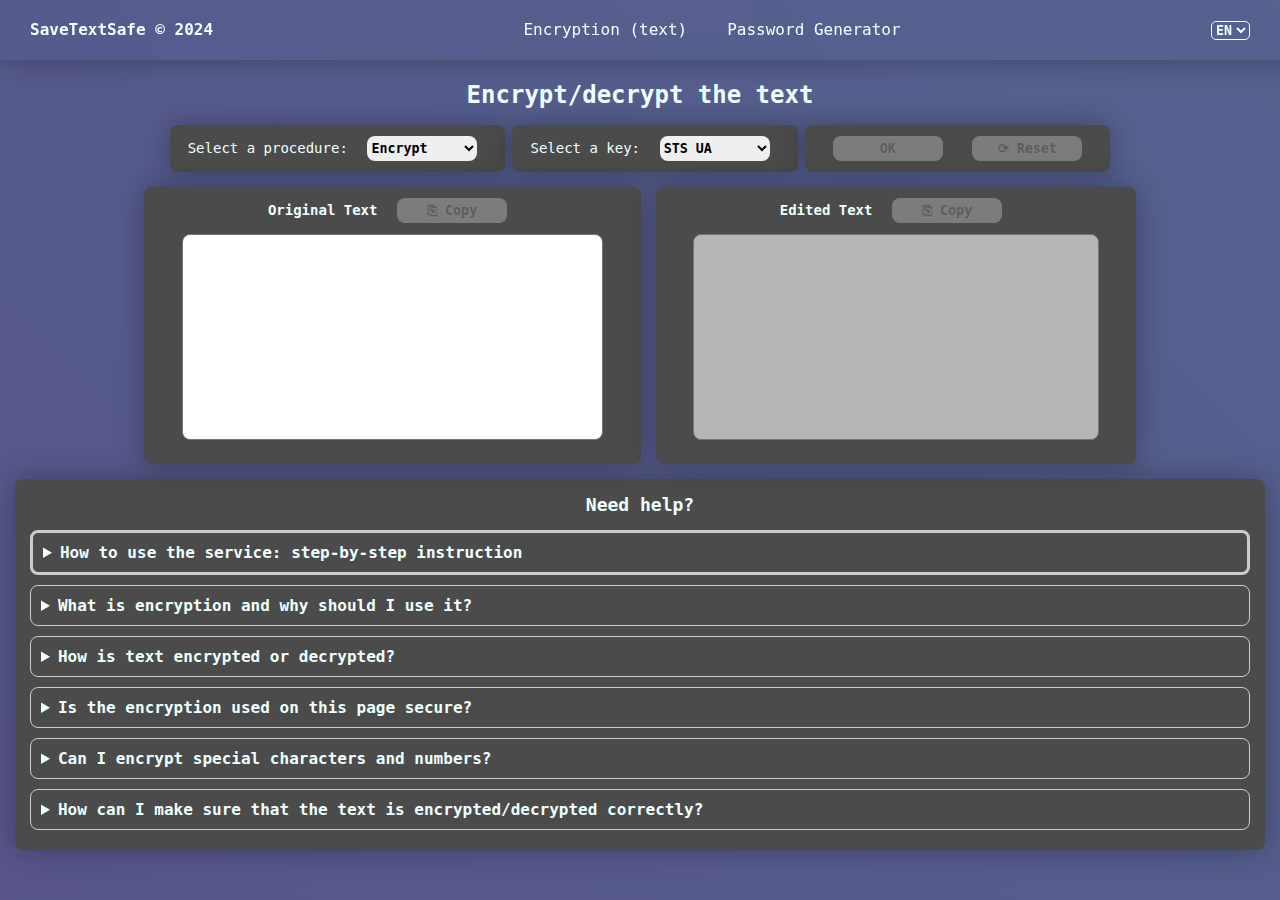
==== commit f076c055: "PG help notes" ====
--- a/index.html
+++ b/index.html
@@ -16,7 +16,7 @@
     <header>
         <div class="header__section">
             <div class="header__item headerlogo__text">
-                <a href="about.html" title="About">SaveTextSafe © 08.24</a>
+                <a href="about.html" title="About">SaveTextSafe © 2024</a>
             </div>
         </div>
         <div class="header__section_main_services">
@@ -46,14 +46,14 @@
         <h1 id="encryptDecryptTitle" data-key="encryptDecryptTitle">Encrypt/decrypt the text</h1>
         <div class="EncryptionControl">
             <form class="rounded SelectProcedure">
-                <label data-key="selectProcedureLabel" for="selectProcedure">Select the procedure:</label>
+                <label data-key="selectProcedureLabel" for="selectProcedure">Select a procedure:</label>
                 <select id="selectProcedure" class="rounded">
                     <option value="encrypt" data-key="encryptOption">Encrypt</option>
                     <option value="decrypt" data-key="decryptOption">Decrypt</option>
                 </select>
             </form>
             <form class="rounded ChooseEncryptKey">
-                <label data-key="selectKeyLabel" for="chooseEncryptKey">Select the key:</label>
+                <label data-key="selectKeyLabel" for="chooseEncryptKey">Select a key:</label>
                 <select class="rounded" id="chooseEncryptKey">
                     <option value="SC_UA">STS UA</option>
                     <option value="Caesar_UA_3">Caesar UA 3</option>
@@ -83,15 +83,15 @@
         </div>
     </main>
     <footer>
-        <div class="rounded EncryptionHelp">
+        <div class="rounded NeedHelp">
             <p id="needHelpTitle" data-key="needHelpTitle">Need help?</p>
             <details class="rounded instruction">
                 <summary data-key="instruction">How to use the service: step-by-step instruction</summary>
                 <ol>
                     <li data-key="li1">Select the procedure: Choose "decrypt" if you want to decrypt the
                         text, or "encrypt" if you want to encrypt the text.</li>
-                    <li data-key="li2">Select the key: Here, you will select the key for your chosen
-                        procedure.</li>
+                    <li data-key="li2">Select a key: Here you select the key for the selected procedure. Supported 
+                        encryption in English and Ukrainian, such ciphers as Caesar, Atbash and author's ciphers (from the site).</li>
                     <li data-key="li3">After that, enter some text in the "Original text" form (the program
                         will not work otherwise).</li>
                     <li data-key="li4">Once you have entered text in the "Original text" form, the program
@@ -131,7 +131,7 @@
             <details class="rounded">
                 <summary data-key="specialCharacters">Can I encrypt special characters and numbers?
                 </summary>
-                <p data-key="specialCharactersText">Yes, the encryption on this page supports encryption of
+                <p data-key="specialCharactersText">No, the encryption on this page does not supports encryption of
                     special characters and numbers along with regular text characters.</p>
             </details>
             <details class="rounded">
--- a/css/main.css
+++ b/css/main.css
@@ -15,7 +15,7 @@
 }
 
 form,
-.EncryptionHelp {
+.NeedHelp {
     box-shadow: 0 0 30px rgba(0, 0, 0, 0.3);
     padding: 10px 18px 10px 18px;
     background: #4B4B4B;
@@ -34,16 +34,18 @@
 
 #ta-ro, #yourGeneratedPassword {
     background-color: #b6b6b6;
-    cursor: default;
 }
 
-.EncryptionControl {
+.EncryptionControl, .PGControl, .GP {
     display: flex;
     flex-direction: row;
     justify-content: center;
     gap: 7px;
+    flex-wrap: wrap;
+}
+
+.EncryptionControl, .PGControl{
     padding-bottom: 15px;
-    flex-wrap: wrap;
 }
 
 .TextArea {
@@ -86,7 +88,7 @@
 .GP {
     cursor: default;
     margin: 1px 10px;
-    height: 25px;
+    /*height: 25px;*/
 }
 
 #UseNumbers,
@@ -120,5 +122,8 @@
     justify-content: center;
     text-align: center;
     align-items: center;
-    flex-wrap: wrap;
+}
+
+ul{
+    list-style-type: square;
 }--- a/css/header.css
+++ b/css/header.css
@@ -93,7 +93,6 @@
 
 main {
     margin-top: 65px;
-    flex: 1 1 auto;
     display: flex;
     flex-direction: column;
 }--- a/css/help.css
+++ b/css/help.css
@@ -1,11 +1,7 @@
-.EncryptionHelp {
+.NeedHelp {
     display: flex;
     padding: 15px;
     flex-direction: column;
-}
-
-.PGHelp{
-    padding: 15px 10px 10px 10px;
 }
 
 .instruction{
